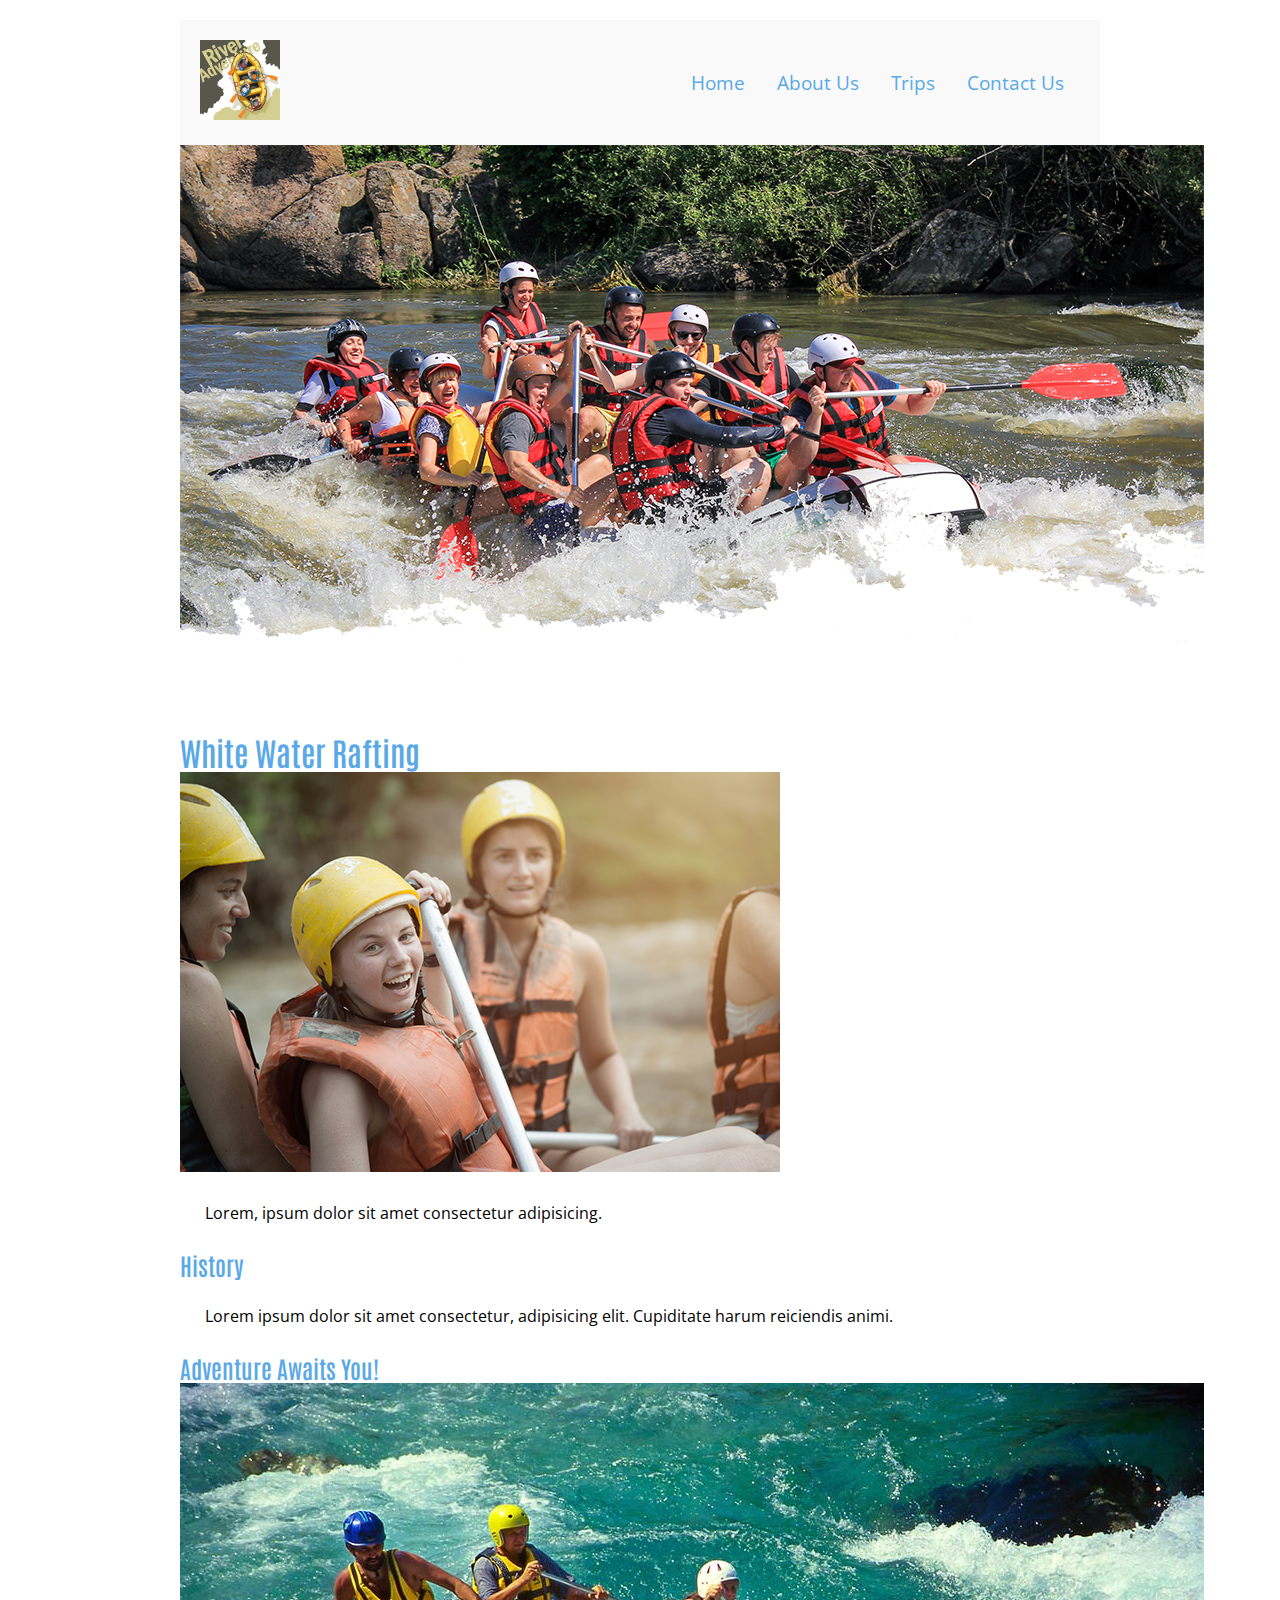
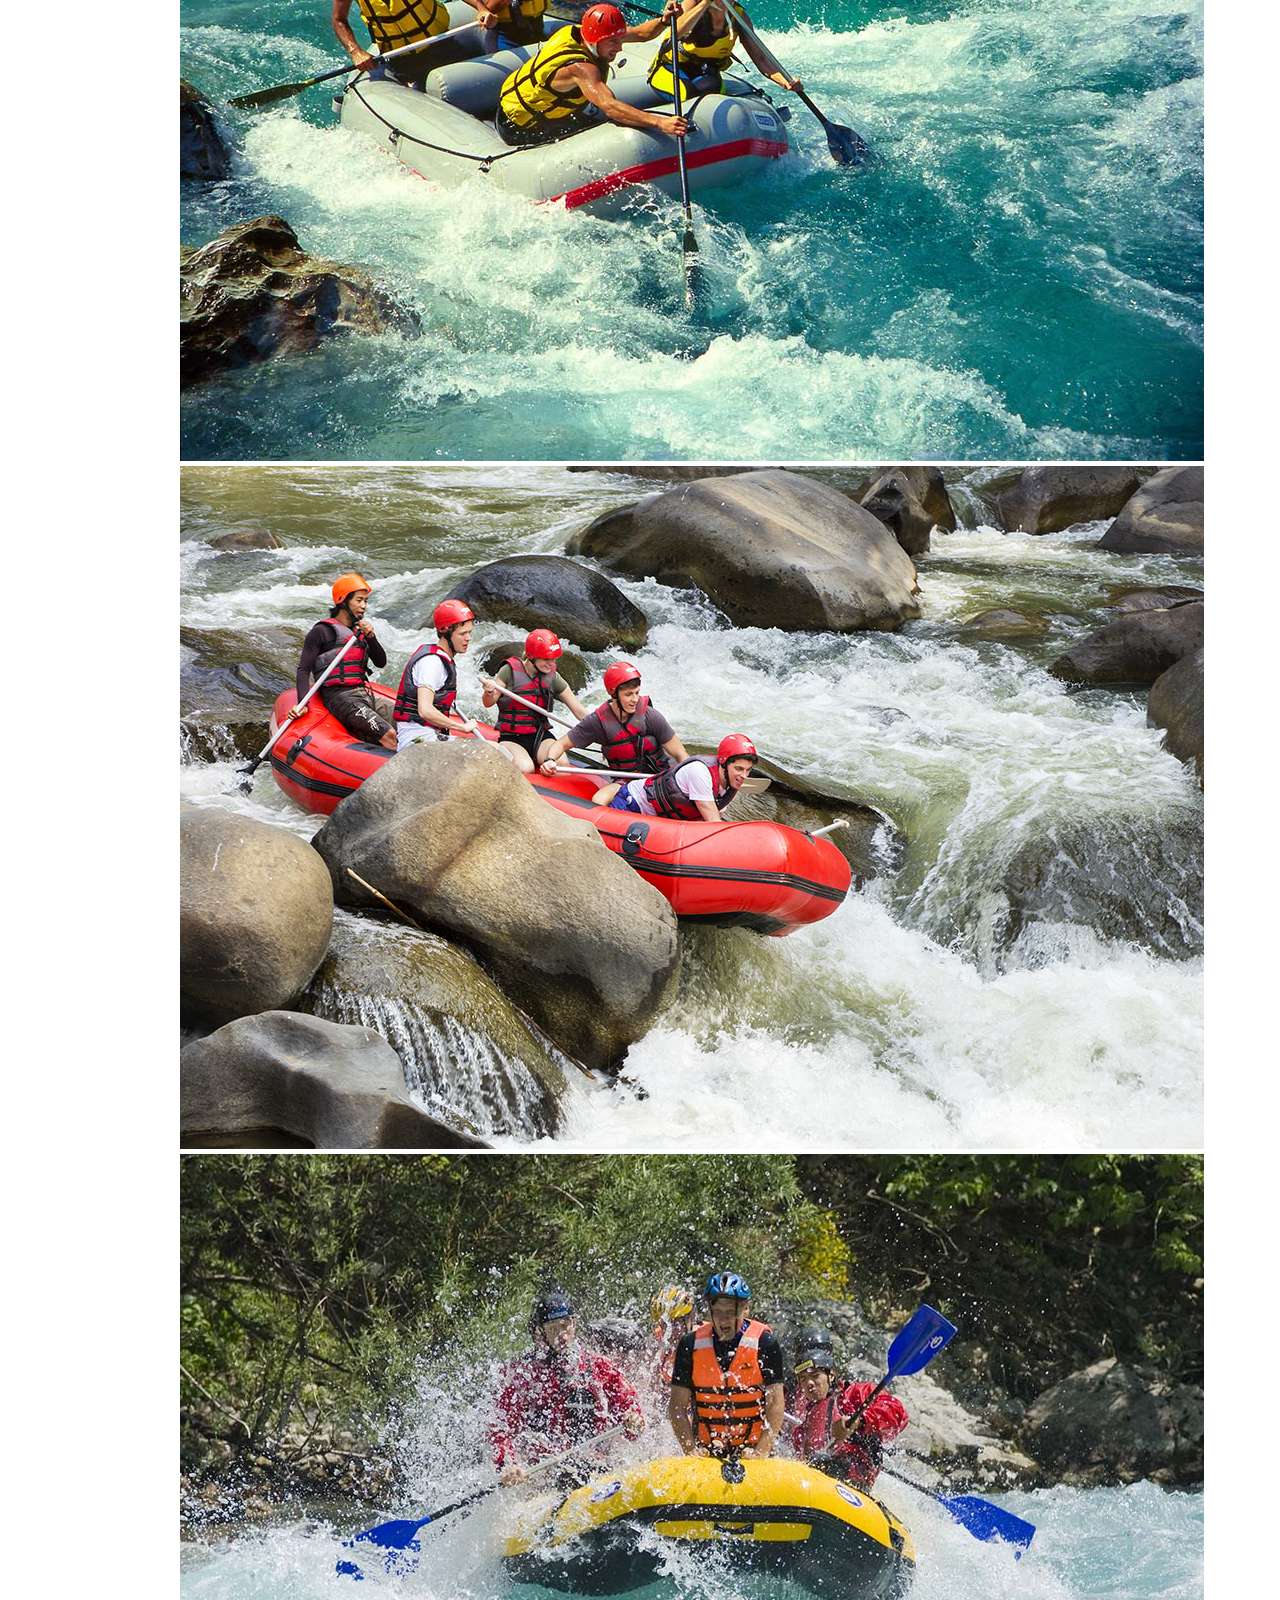
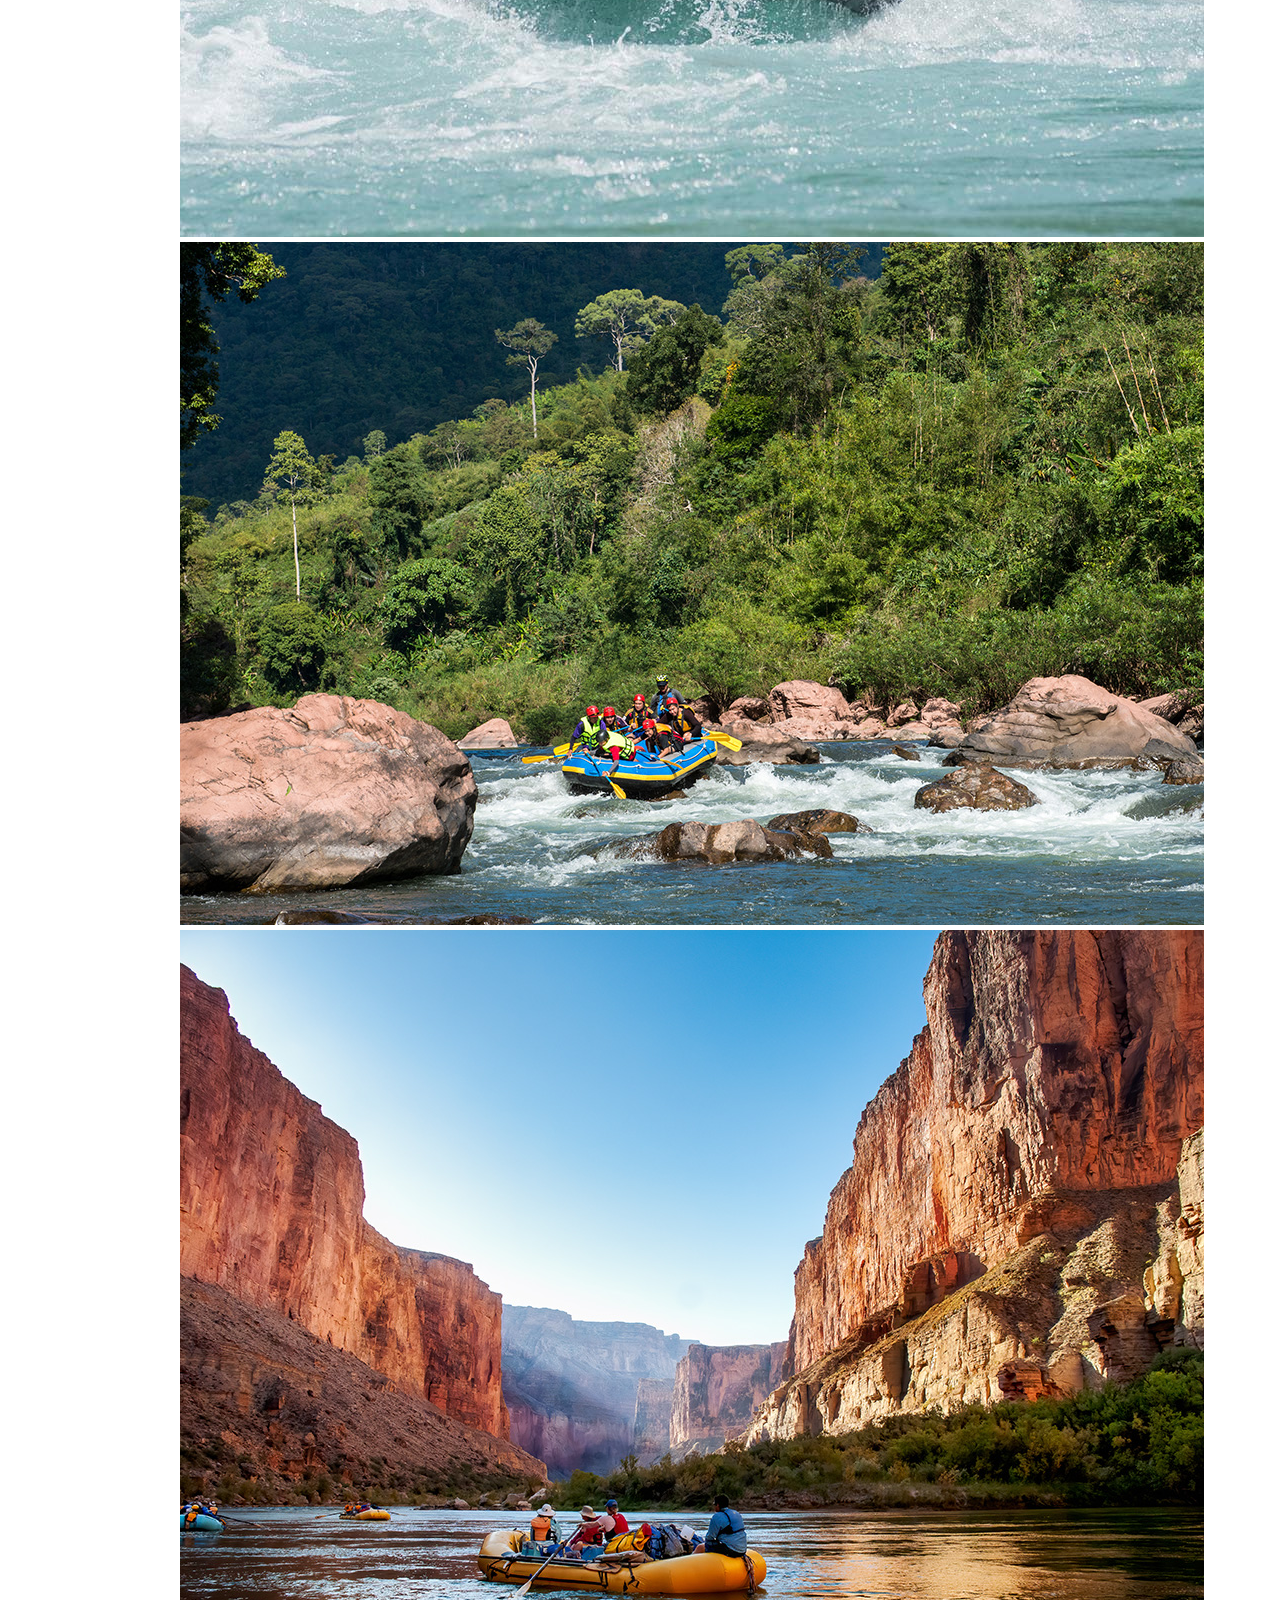
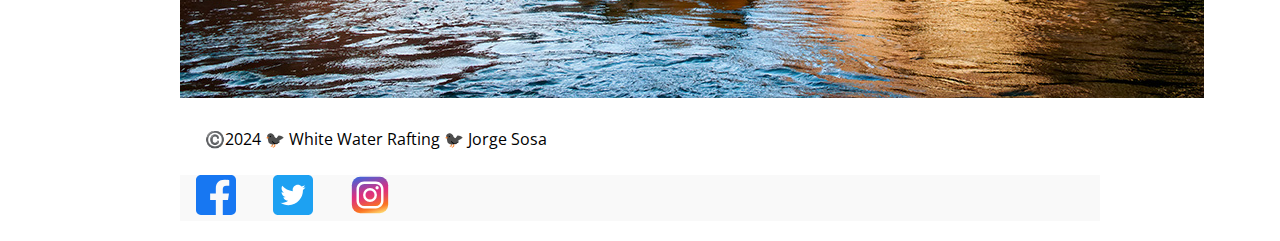
==== wwr/about.html @ 29091cff "complete html structure, download imges, add social media icons and update meta tags" ====
<!DOCTYPE html>
<html lang="en">

<head>
    <meta charset="UTF-8">
    <meta name="viewport" content="width=device-width, initial-scale=1.0">
    <meta name="description" content="this is my about page">
    <meta name="author" content="Jorge Luis Sosa Nuñez">
    <link rel="stylesheet" href="styles/rafting.css">
    <title>About | Jorge Luis Sosa Nuñez</title>
</head>

<body>
    <header>
        <picture>
            <img src="images/logo.png" alt="hero image" width="80">
        </picture>
        <nav class="header_nav">
            <a href="index.html">Home</a>
            <a href="about.html">About Us</a>
            <a href="trips.html">Trips</a>
            <a href="contact.html">Contact Us</a>
        </nav>
    </header>
    <main>
        <div class="hero">
            <img src="images/hero_transparency_1024.png" alt="happy client image">
            <h1>White Water Rafting</h1>
            <article>
                <img src="images/happy_client_600.png" alt="">
                <p>Lorem, ipsum dolor sit amet consectetur adipisicing.</p>
            </article>
        </div>
        <section>
            <h2>History</h2>
            <p>Lorem ipsum dolor sit amet consectetur, adipisicing elit. Cupiditate harum reiciendis animi.</p>
        </section>
        <section>
            <h2>Adventure Awaits You!</h2>
            <img src="images/rafting1_1024.jpg" alt="rafting image">
            <img src="images/rafting2_1024.jpg" alt="rafting image">
            <img src="images/rafting3_1024.jpg" alt="rafting image">
            <img src="images/rafting4_1024.jpg" alt="rafting image">
            <img src="images/rafting5_1024.jpg" alt="rafting image">
        </section>

    </main>
    <footer>
        <p>©️2024 🐦‍⬛ White Water Rafting 🐦‍⬛ Jorge Sosa</p>
        <nav>
            <a href="https://facebook.com"><img src="images/facebook.svg" alt="facebook icon" width="40"></a>
            <a href="https://twitter.com"><img src="images/twitter.svg" alt="twitter icon" width="40"></a>
            <a href="https://instagram.com"><img src="images/instagram.svg" alt="instagram icon" width="40"></a>
        </nav>
    </footer>           
</body>

</html>
---- wwr/styles/rafting.css ----
@import url('https://fonts.googleapis.com/css2?family=Antonio:wght@100..700&family=Open+Sans:ital,wght@0,300..800;1,300..800&display=swap');

:root {
    /* pallete */
    --primary-color: #5aa9e6ff;
    --secondary-color: #7fc8f8ff;
    --accent1-color: #f9f9f9ff;
    --accent2-color: #ffe45eff;
    /* Fonts */
    --heading-font: 'Antonio', sans-serif;
    --paragraph-font: 'Open Sans', sans-serif;

    /*navigation colors */
    --nav-background-color: #f9f9f9ff;
    --nav-link-color: #5aa9e6ff;
    --nav-hover-link-color: #7fc8f8ff;
    --nav-hover-background-color: #f9f9f9ff;
}

* {
    box-sizing: border-box;
    margin: 0;
    padding: 0;
}

body {
    font-family: var(--paragraph-font);
    max-width: 960px;
    padding: 20px;
    margin: 0 auto;
}

h1,
h2,
h3,
h4,
h5,
h6 {
    font-family: var(--heading-font);
    font-weight: 600;
    color: var(--primary-color);
}

a {
    text-decoration: none;
}

header {
    background-color: var(--accent1-color);
    padding: 20px;
    display: flex;
    align-items: center;
    width: 100%;
}

p {
    padding: 25px;
}

nav {
    background-color: var(--nav-background-color);
    font-size: 1.2rem;

}

nav a {
    color: var(--nav-link-color);
    text-decoration: none;
    padding: 1rem;
}

nav a:link,
nav a:visited {
    color: var(--nav-link-color);
}

nav a:hover {
    color: var(--nav-hover-link-color);
    background-color: var(--nav-hover-background-color);
}

/* class selectors */

.header_nav{
    display: flex;
    flex-grow: 1;
    justify-content: flex-end;
}
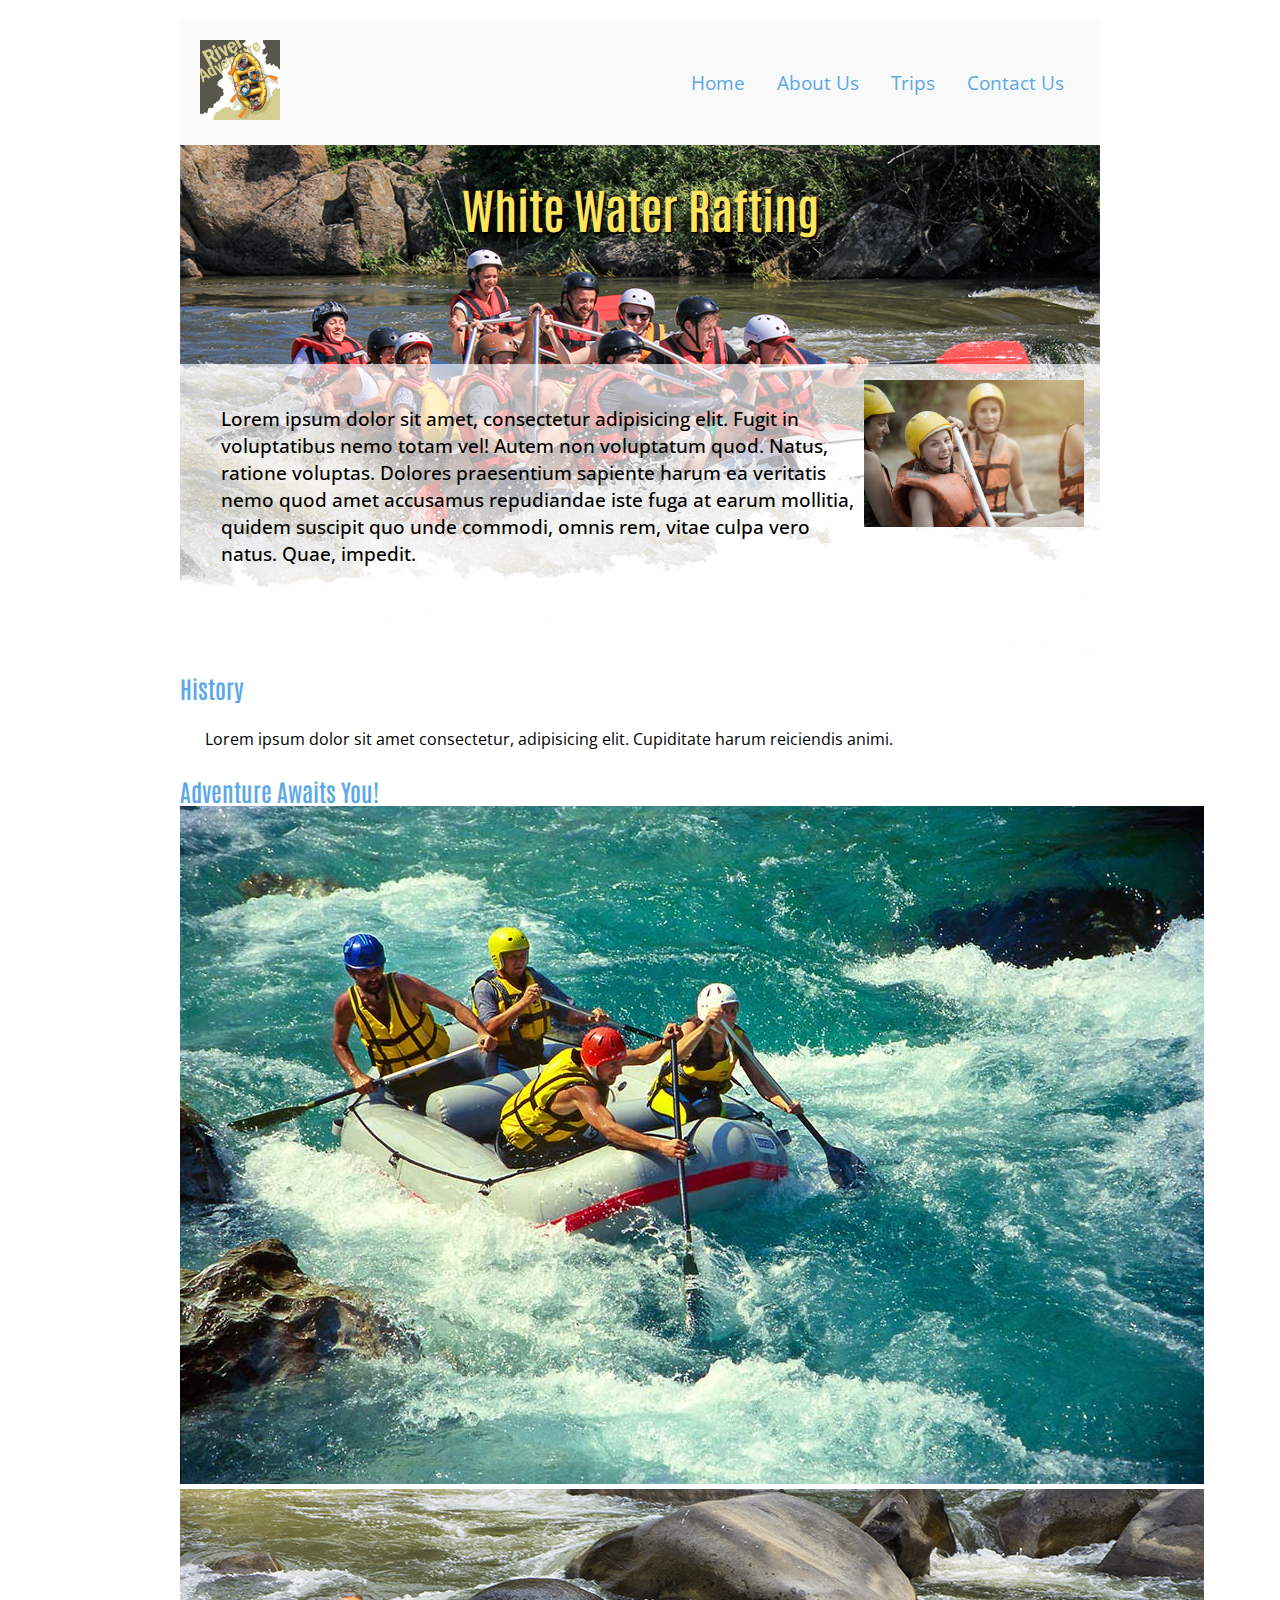
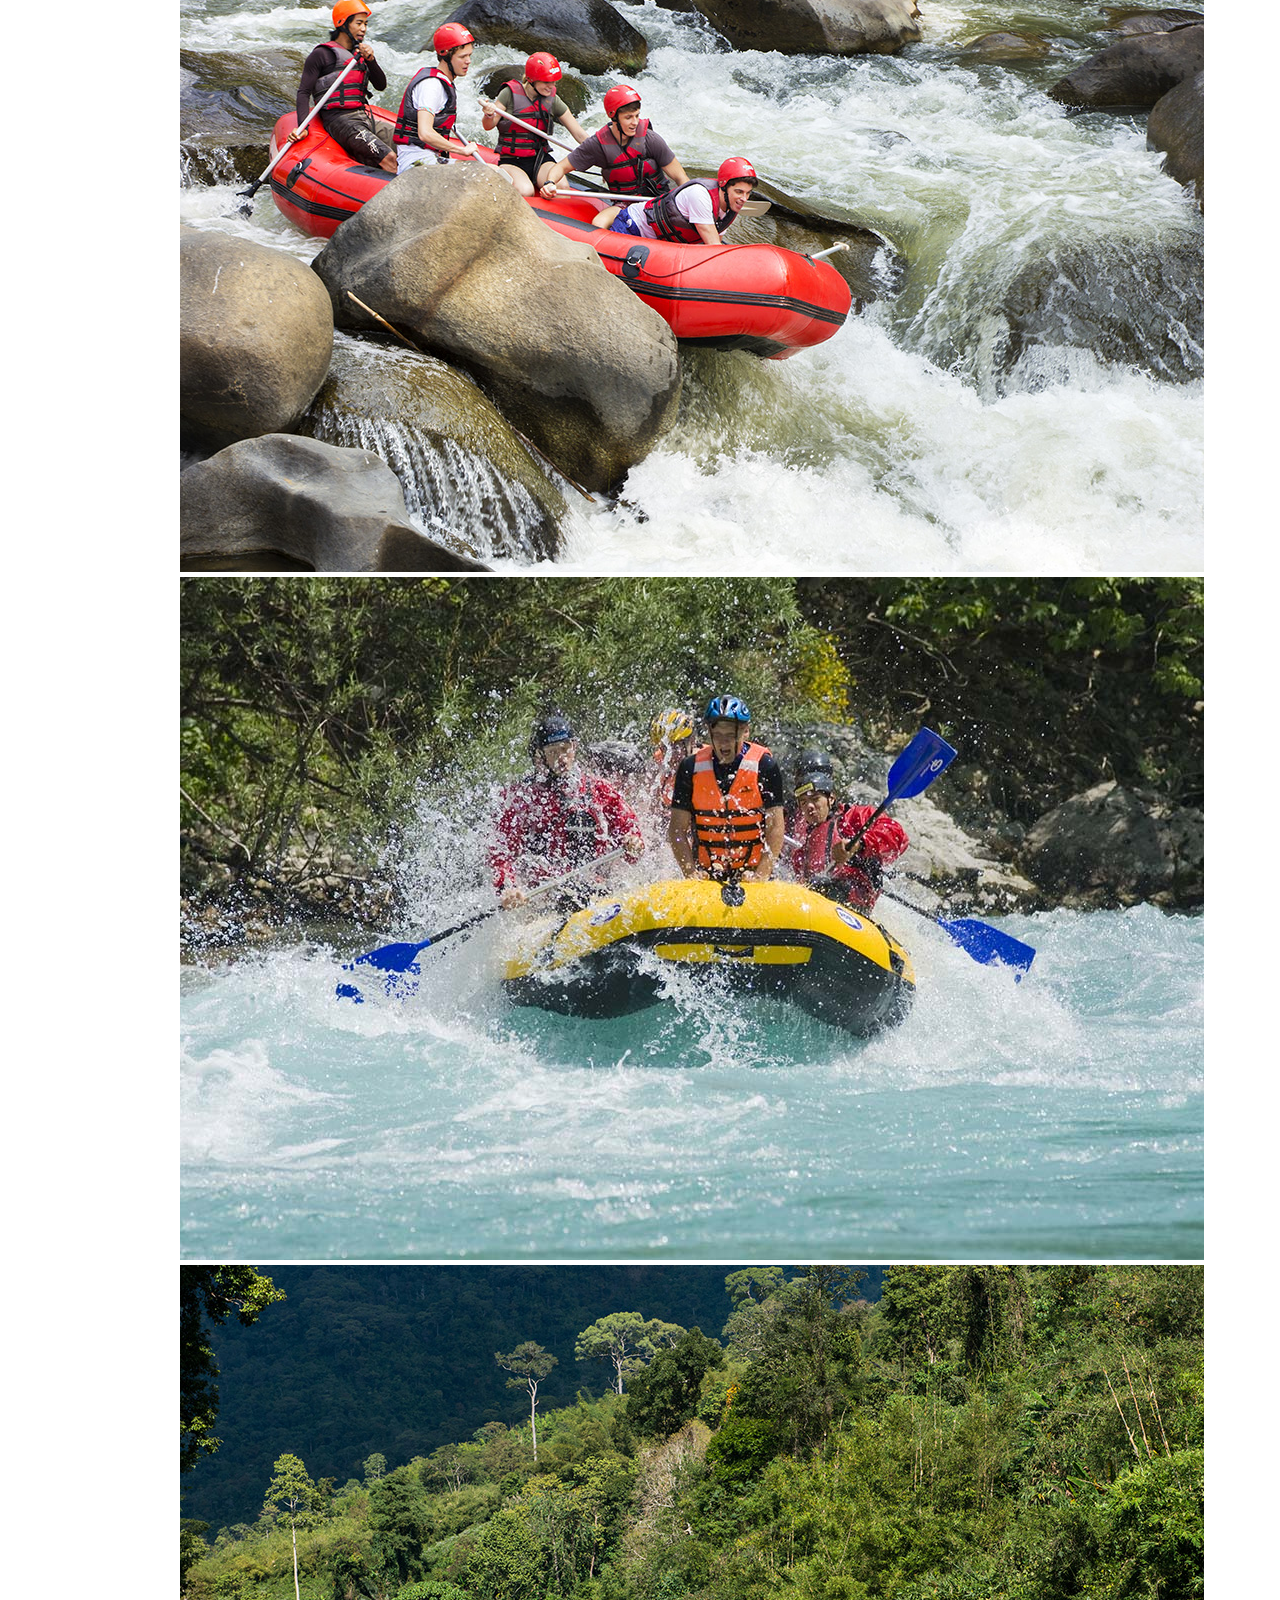
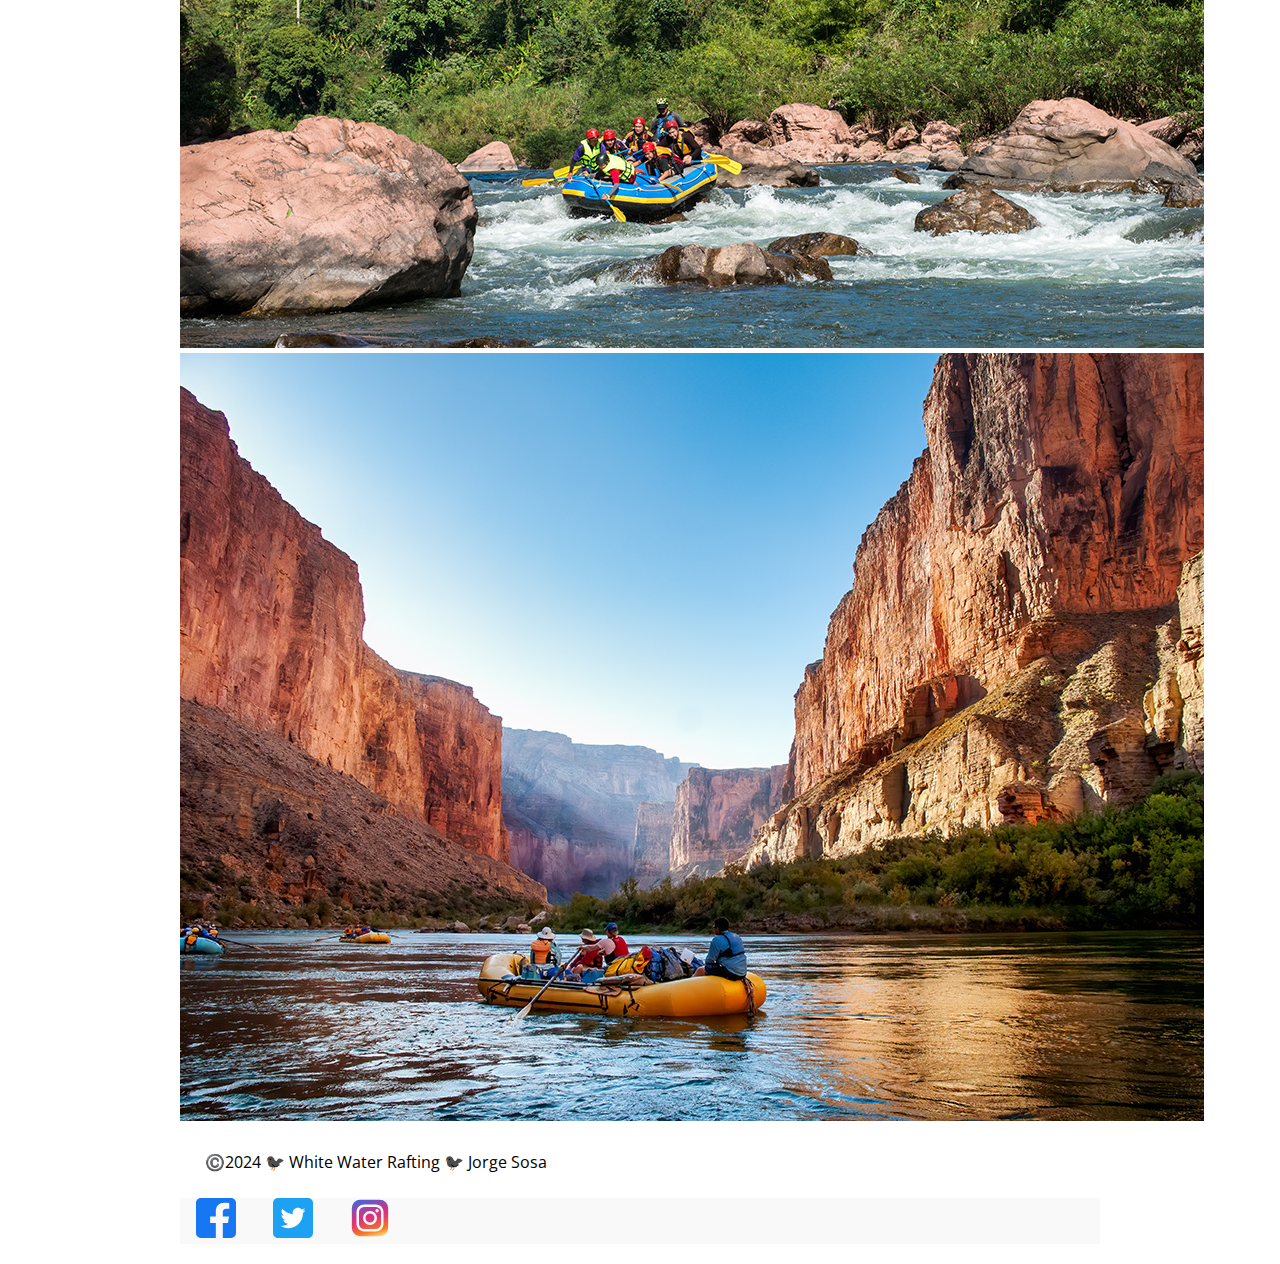
==== commit e491a11d: "Update about.html and rafting.css" ====
--- a/wwr/about.html
+++ b/wwr/about.html
@@ -28,7 +28,9 @@
             <h1>White Water Rafting</h1>
             <article>
                 <img src="images/happy_client_600.png" alt="">
-                <p>Lorem, ipsum dolor sit amet consectetur adipisicing.</p>
+                <p>
+                    Lorem ipsum dolor sit amet, consectetur adipisicing elit. Fugit in voluptatibus nemo totam vel! Autem non voluptatum quod. Natus, ratione voluptas. Dolores praesentium sapiente harum ea veritatis nemo quod amet accusamus repudiandae iste fuga at earum mollitia, quidem suscipit quo unde commodi, omnis rem, vitae culpa vero natus. Quae, impedit.
+                </p>
             </article>
         </div>
         <section>
--- a/wwr/styles/rafting.css
+++ b/wwr/styles/rafting.css
@@ -15,6 +15,10 @@
     --nav-link-color: #5aa9e6ff;
     --nav-hover-link-color: #7fc8f8ff;
     --nav-hover-background-color: #f9f9f9ff;
+
+    /* shadows */
+
+    --text-shadow: 2px 2px 2px black;
 }
 
 * {
@@ -85,4 +89,46 @@
     display: flex;
     flex-grow: 1;
     justify-content: flex-end;
+}
+
+.hero{
+    width: 100%;
+    position: relative;
+}
+
+.hero img{
+    width: 100%;
+    height: 100%;
+    object-fit: cover;
+}
+
+.hero h1{
+    position: absolute;
+    top: 2rem;
+    left: 50%;
+    transform: translateX(-50%);
+    color: var(--accent2-color);
+    text-shadow: var(--text-shadow);
+    font-size: 3rem;
+    text-align: center;
+     
+}
+
+.hero article{
+    position: absolute;
+    bottom: 80px;
+    width: 100%;
+    background-color: rgba(255, 255, 255, 0.645);
+    padding: 1rem 1rem 0 1rem;
+}
+
+.hero article img{
+     width: 220px; 
+     height: auto;
+     float: right;
+}
+.hero article p{
+    font-size: 1.2rem;
+    margin-right: .5rem;
+    font-weight: 500;
 }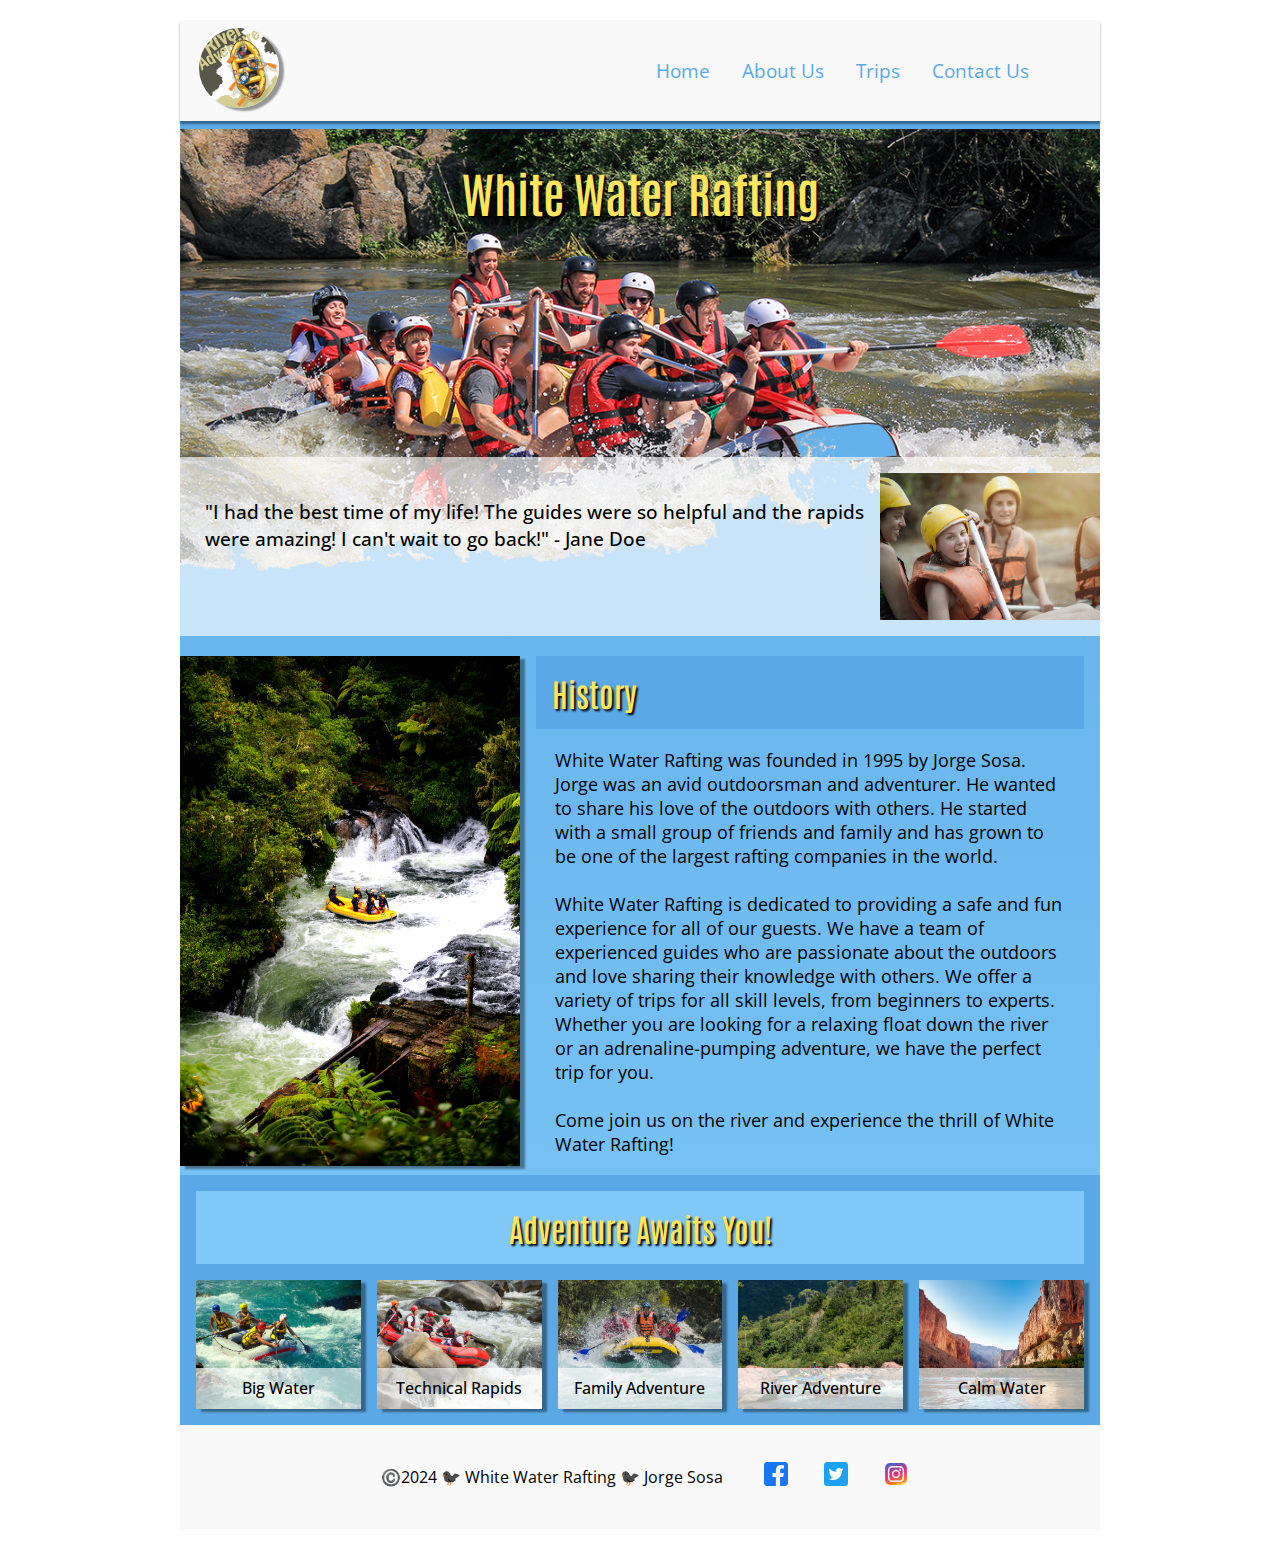
==== commit c79c199f: "Update navigation and header styles" ====
--- a/wwr/about.html
+++ b/wwr/about.html
@@ -11,50 +11,83 @@
 </head>
 
 <body>
-    <header>
-        <picture>
-            <img src="images/logo.png" alt="hero image" width="80">
-        </picture>
-        <nav class="header_nav">
-            <a href="index.html">Home</a>
-            <a href="about.html">About Us</a>
-            <a href="trips.html">Trips</a>
-            <a href="contact.html">Contact Us</a>
-        </nav>
-    </header>
-    <main>
-        <div class="hero">
-            <img src="images/hero_transparency_1024.png" alt="happy client image">
-            <h1>White Water Rafting</h1>
-            <article>
-                <img src="images/happy_client_600.png" alt="">
-                <p>
-                    Lorem ipsum dolor sit amet, consectetur adipisicing elit. Fugit in voluptatibus nemo totam vel! Autem non voluptatum quod. Natus, ratione voluptas. Dolores praesentium sapiente harum ea veritatis nemo quod amet accusamus repudiandae iste fuga at earum mollitia, quidem suscipit quo unde commodi, omnis rem, vitae culpa vero natus. Quae, impedit.
-                </p>
-            </article>
-        </div>
-        <section>
-            <h2>History</h2>
-            <p>Lorem ipsum dolor sit amet consectetur, adipisicing elit. Cupiditate harum reiciendis animi.</p>
-        </section>
-        <section>
-            <h2>Adventure Awaits You!</h2>
-            <img src="images/rafting1_1024.jpg" alt="rafting image">
-            <img src="images/rafting2_1024.jpg" alt="rafting image">
-            <img src="images/rafting3_1024.jpg" alt="rafting image">
-            <img src="images/rafting4_1024.jpg" alt="rafting image">
-            <img src="images/rafting5_1024.jpg" alt="rafting image">
-        </section>
+    <div class="container">
+        <header>
+            <picture>
+                <img src="images/logo.png" alt="hero image" width="80">
+            </picture>
+            <nav class="header_nav">
+                <a href="index.html">Home</a>
+                <a href="about.html">About Us</a>
+                <a href="trips.html">Trips</a>
+                <a href="contact.html">Contact Us</a>
+            </nav>
+        </header>
+        <main>
+            <div class="hero">
+                <img src="images/hero_transparency_1024.png" alt="happy client image">
+                <h1>White Water Rafting</h1>
+                <article>
+                    <img src="images/happy_client_600.png" alt="">
+                    <p>
+                        "I had the best time of my life! The guides were so helpful and the rapids were amazing! I can't
+                        wait to go back!" - Jane Doe
+                    </p>
+                </article>
+            </div>
+            <section class="history">
+                <figure>
+                    <img src="images/history.jpg" alt="rafting image" width="340">
+                </figure>
+                <div class="history_content">
+                    <h2>History</h2>
+                    <p>
+                        White Water Rafting was founded in 1995 by Jorge Sosa. Jorge was an avid outdoorsman and
+                        adventurer. He wanted to share his love of the outdoors with others. He started with a small
+                        group of friends and family and has grown to be one of the largest rafting companies in the
+                        world. <br><br> White Water Rafting is dedicated to providing a safe and fun experience for all of our
+                        guests. We have a team of experienced guides who are passionate about the outdoors and love
+                        sharing their knowledge with others. We offer a variety of trips for all skill levels, from
+                        beginners to experts. Whether you are looking for a relaxing float down the river or an
+                        adrenaline-pumping adventure, we have the perfect trip for you. <br><br> Come join us on the river and
+                        experience the thrill of White Water Rafting!
+                    </p>
+                </div>
+            </section>
+            <section class="adventures">
+                <h2>Adventure Awaits You!</h2>
+                <figure>
+                    <img src="images/rafting1_1024.jpg" alt="rafting image">
+                    <figcaption>Big Water</figcaption>
+                </figure>
+                <figure>
+                    <img src="images/rafting2_1024.jpg" alt="rafting image">
+                    <figcaption>Technical Rapids</figcaption>
+                </figure>
+                <figure>
+                    <img src="images/rafting3_1024.jpg" alt="rafting image">
+                    <figcaption>Family Adventure</figcaption>
+                </figure>
+                <figure>
+                    <img src="images/rafting4_1024.jpg" alt="rafting image">
+                    <figcaption>River Adventure</figcaption>
+                </figure>
+                <figure>
+                    <img src="images/rafting5_1024.jpg" alt="rafting image">
+                    <figcaption>Calm Water</figcaption>
+                </figure>
+            </section>
 
-    </main>
-    <footer>
-        <p>©️2024 🐦‍⬛ White Water Rafting 🐦‍⬛ Jorge Sosa</p>
-        <nav>
-            <a href="https://facebook.com"><img src="images/facebook.svg" alt="facebook icon" width="40"></a>
-            <a href="https://twitter.com"><img src="images/twitter.svg" alt="twitter icon" width="40"></a>
-            <a href="https://instagram.com"><img src="images/instagram.svg" alt="instagram icon" width="40"></a>
-        </nav>
-    </footer>           
+        </main>
+        <footer>
+            <p>©️2024 🐦‍⬛ White Water Rafting 🐦‍⬛ Jorge Sosa</p>
+            <nav>
+                <a href="https://facebook.com"><img src="images/facebook.svg" alt="facebook icon" width="24"></a>
+                <a href="https://twitter.com"><img src="images/twitter.svg" alt="twitter icon" width="24"></a>
+                <a href="https://instagram.com"><img src="images/instagram.svg" alt="instagram icon" width="24"></a>
+            </nav>
+        </footer>
+    </div>
 </body>
 
 </html>--- a/wwr/styles/rafting.css
+++ b/wwr/styles/rafting.css
@@ -11,14 +11,15 @@
     --paragraph-font: 'Open Sans', sans-serif;
 
     /*navigation colors */
-    --nav-background-color: #f9f9f9ff;
     --nav-link-color: #5aa9e6ff;
     --nav-hover-link-color: #7fc8f8ff;
-    --nav-hover-background-color: #f9f9f9ff;
+    --nav-hover-background-color: #ffe45eff;
 
     /* shadows */
 
     --text-shadow: 2px 2px 2px black;
+    --box-shadow: 5px 3px 2px rgba(0, 0, 0, 0.40);
+    --box-shadow-header: 0px 3px 2px rgba(0, 0, 0, 0.40);
 }
 
 * {
@@ -32,6 +33,7 @@
     max-width: 960px;
     padding: 20px;
     margin: 0 auto;
+
 }
 
 h1,
@@ -42,7 +44,8 @@
 h6 {
     font-family: var(--heading-font);
     font-weight: 600;
-    color: var(--primary-color);
+    color: var(--accent2-color);
+    text-shadow: var(--text-shadow);
 }
 
 a {
@@ -51,17 +54,25 @@
 
 header {
     background-color: var(--accent1-color);
-    padding: 20px;
-    display: flex;
+    padding: .5rem 1.2rem;
+    display: grid;
+    grid-template-columns: 1fr 1fr;
     align-items: center;
     width: 100%;
+    margin-bottom: .5rem;
+    box-shadow: var(--box-shadow-header);
+}
+
+header img {
+    border-radius: 100%;
+    box-shadow: var(--box-shadow);
 }
 
 p {
     padding: 25px;
 }
 
-nav {
+header nav {
     background-color: var(--nav-background-color);
     font-size: 1.2rem;
 
@@ -79,30 +90,42 @@
 }
 
 nav a:hover {
-    color: var(--nav-hover-link-color);
-    background-color: var(--nav-hover-background-color);
+    color: var(--nav-hover-background-color);
+}
+
+footer {
+    background-color: var(--accent1-color);
+    text-align: center;
+    padding: 1rem;
+    display: flex;
+    align-items: center;
+    justify-content: center;
 }
 
 /* class selectors */
 
-.header_nav{
+.container {
+    /* background-color: var(--secondary-color); */
+    padding: 0;
+    background: linear-gradient(180deg, rgba(90, 169, 230, 1) 0%, rgba(127, 200, 248, 1) 100%);
+}
+
+.header_nav {
     display: flex;
-    flex-grow: 1;
-    justify-content: flex-end;
-}
-
-.hero{
+}
+
+.hero {
     width: 100%;
     position: relative;
 }
 
-.hero img{
+.hero img {
     width: 100%;
     height: 100%;
     object-fit: cover;
 }
 
-.hero h1{
+.hero h1 {
     position: absolute;
     top: 2rem;
     left: 50%;
@@ -111,24 +134,100 @@
     text-shadow: var(--text-shadow);
     font-size: 3rem;
     text-align: center;
-     
-}
-
-.hero article{
+}
+
+.hero article {
     position: absolute;
-    bottom: 80px;
+    bottom: 20px;
     width: 100%;
     background-color: rgba(255, 255, 255, 0.645);
-    padding: 1rem 1rem 0 1rem;
-}
-
-.hero article img{
-     width: 220px; 
-     height: auto;
-     float: right;
-}
-.hero article p{
+    padding-block: 1rem;
+}
+
+.hero article img {
+    width: 220px;
+    height: auto;
+    float: right;
+}
+
+.hero article p {
     font-size: 1.2rem;
     margin-right: .5rem;
     font-weight: 500;
+}
+
+/* history styles */
+.history {
+    display: flex;
+}
+
+.history img {
+    filter: contrast(1.2) saturate(1.4);
+    box-shadow: var(--box-shadow);
+}
+
+.history_content {
+    flex-grow: 1;
+    padding: 0 1rem;
+}
+
+.history_content h2 {
+    font-size: 2rem;
+    padding: 1rem;
+    background-color: var(--primary-color);
+    text-shadow: var(--text-shadow);
+}
+
+.history_content p {
+    font-size: 1.1rem;
+    padding: 1.2rem;
+}
+
+/* adventures styles */
+
+.adventures {
+    display: grid;
+    grid-template-columns: repeat(auto-fill, minmax(150px, 1fr));
+    gap: 1rem;
+    width: 100%;
+    overflow: hidden;
+    padding-block-end: 1rem;
+    padding-inline: 1rem;
+    background-color: var(--primary-color);
+}
+
+.adventures h2 {
+    font-size: 2rem;
+    padding: 1rem;
+    margin-top: 1rem;
+    grid-column: span 5;
+    text-align: center;
+    background-color: var(--secondary-color);
+    text-shadow: var(--text-shadow);
+}
+
+.adventures figure {
+    margin: 0;
+    padding: 0;
+    position: relative;
+    overflow: hidden;
+
+    box-shadow: var(--box-shadow);
+}
+
+.adventures img {
+    width: 100%;
+    height: 100%;
+    object-fit: cover;
+}
+
+.adventures figcaption {
+    position: absolute;
+    bottom: 0;
+    left: 0;
+    width: 100%;
+    background-color: rgba(255, 255, 255, 0.645);
+    padding: .6rem;
+    text-align: center;
+    font-weight: 500;
 }